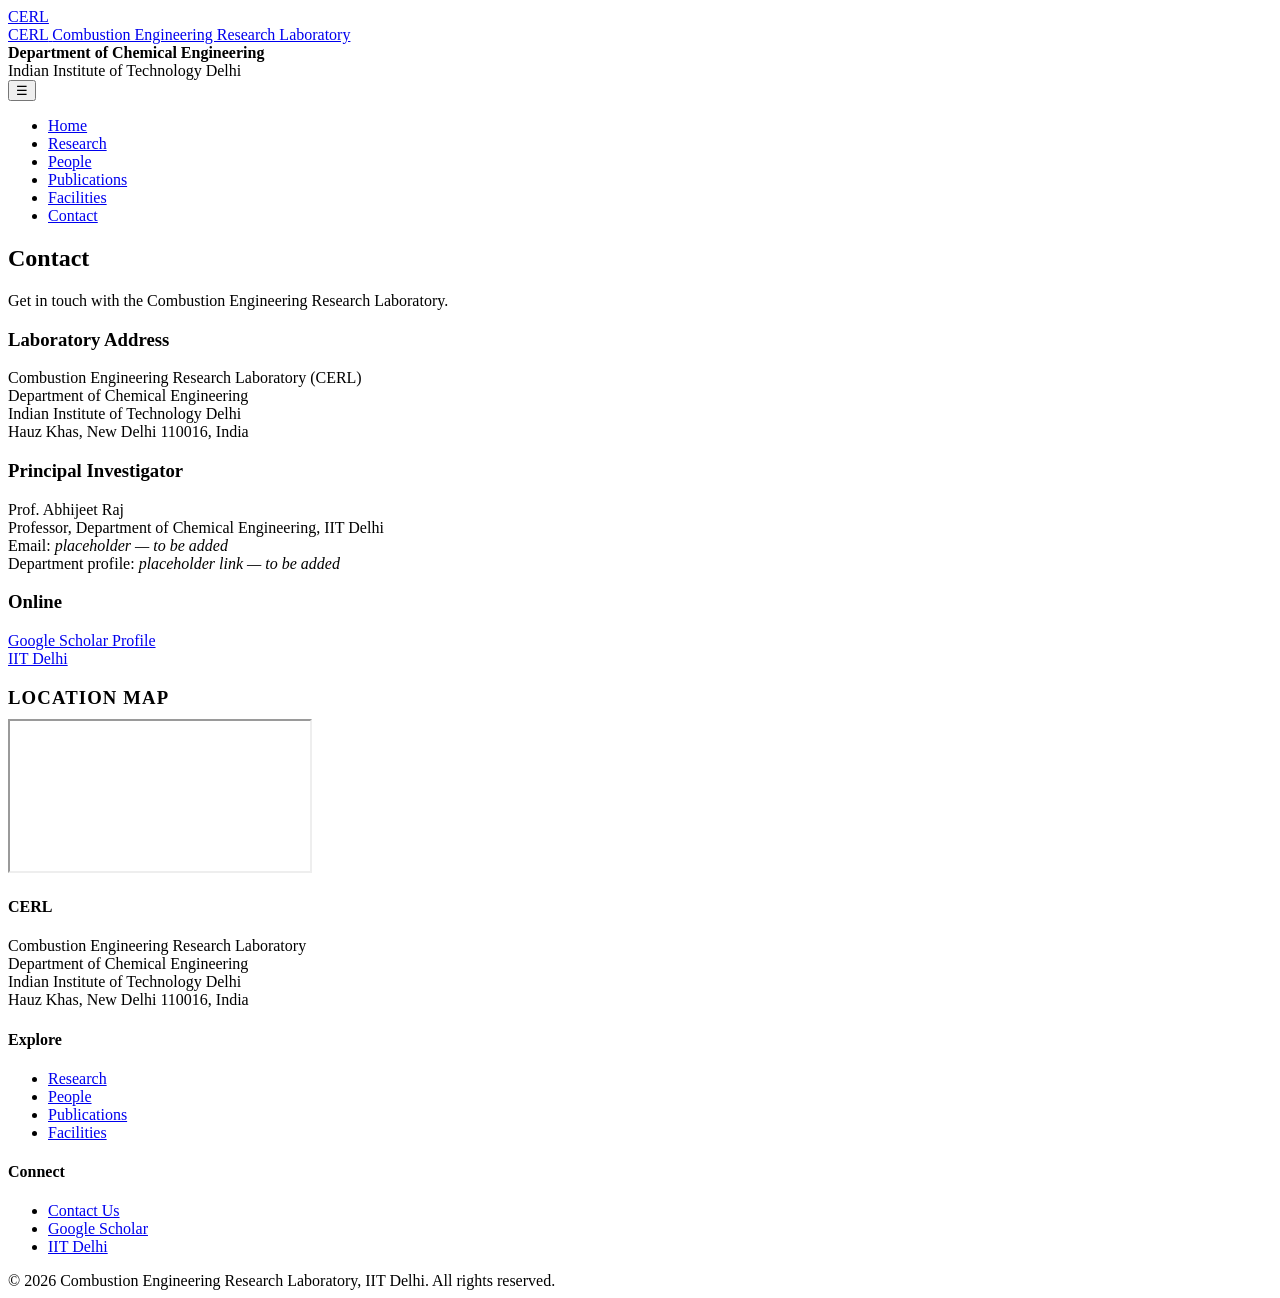
==== contact.html @ caae7aa8 "Add files via upload" ====
<!DOCTYPE html>
<html lang="en">
<head>
<meta charset="UTF-8">
<meta name="viewport" content="width=device-width, initial-scale=1.0">
<title>Contact — CERL | IIT Delhi</title>
<meta name="description" content="Contact the Combustion Engineering Research Laboratory (CERL), IIT Delhi.">
<link rel="preconnect" href="https://fonts.googleapis.com">
<link href="https://fonts.googleapis.com/css2?family=Source+Serif+4:wght@500;600;700&family=Inter:wght@400;500;600;700&display=swap" rel="stylesheet">
<link rel="stylesheet" href="assets/css/style.css">
</head>
<body>

<header class="site-header">
  <div class="header-top">
    <a href="index.html" class="brand">
      <div class="brand-mark">CERL</div>
      <div class="brand-text">
        <span class="brand-name">CERL</span>
        <span class="brand-sub">Combustion Engineering Research Laboratory</span>
      </div>
    </a>
    <div class="header-affil">
      <strong>Department of Chemical Engineering</strong><br>
      Indian Institute of Technology Delhi
    </div>
  </div>
  <nav class="site-nav">
    <button class="nav-toggle" aria-label="Toggle navigation">&#9776;</button>
    <ul>
      <li><a href="index.html">Home</a></li>
      <li><a href="research.html">Research</a></li>
      <li><a href="people.html">People</a></li>
      <li><a href="publications.html">Publications</a></li>
      <li><a href="facilities.html">Facilities</a></li>
      <li><a href="contact.html" class="active">Contact</a></li>
    </ul>
  </nav>
</header>

<section class="page-header">
  <div class="container">
    <h1>Contact</h1>
    <p>Get in touch with the Combustion Engineering Research Laboratory.</p>
  </div>
</section>

<section class="section">
  <div class="container">
    <div class="contact-grid">

      <div>
        <div class="contact-block">
          <h3>Laboratory Address</h3>
          <p>
            Combustion Engineering Research Laboratory (CERL)<br>
            Department of Chemical Engineering<br>
            Indian Institute of Technology Delhi<br>
            Hauz Khas, New Delhi 110016, India
          </p>
        </div>

        <div class="contact-block">
          <h3>Principal Investigator</h3>
          <p>
            Prof. Abhijeet Raj<br>
            Professor, Department of Chemical Engineering, IIT Delhi<br>
            Email: <em>placeholder — to be added</em><br>
            Department profile: <em>placeholder link — to be added</em>
          </p>
        </div>

        <div class="contact-block">
          <h3>Online</h3>
          <p>
            <a href="https://scholar.google.com/citations?user=QyO7aqgAAAAJ&hl=en" target="_blank" rel="noopener">Google Scholar Profile</a><br>
            <a href="https://www.iitd.ac.in" target="_blank" rel="noopener">IIT Delhi</a>
          </p>
        </div>
      </div>

      <div>
        <h3 class="small" style="text-transform:uppercase; letter-spacing:0.06em; color:var(--navy); font-weight:700; margin-bottom:10px;">Location Map</h3>
        <iframe
          class="map-frame"
          loading="lazy"
          allowfullscreen
          referrerpolicy="no-referrer-when-downgrade"
          src="https://www.google.com/maps?q=IIT+Delhi,+Hauz+Khas,+New+Delhi+110016&output=embed">
        </iframe>
      </div>

    </div>
  </div>
</section>

<footer class="site-footer">
  <div class="container">
    <div class="footer-grid">
      <div>
        <h4>CERL</h4>
        <p>Combustion Engineering Research Laboratory<br>
        Department of Chemical Engineering<br>
        Indian Institute of Technology Delhi<br>
        Hauz Khas, New Delhi 110016, India</p>
      </div>
      <div>
        <h4>Explore</h4>
        <ul>
          <li><a href="research.html">Research</a></li>
          <li><a href="people.html">People</a></li>
          <li><a href="publications.html">Publications</a></li>
          <li><a href="facilities.html">Facilities</a></li>
        </ul>
      </div>
      <div>
        <h4>Connect</h4>
        <ul>
          <li><a href="contact.html">Contact Us</a></li>
          <li><a href="https://scholar.google.com/citations?user=QyO7aqgAAAAJ&hl=en" target="_blank" rel="noopener">Google Scholar</a></li>
          <li><a href="https://www.iitd.ac.in" target="_blank" rel="noopener">IIT Delhi</a></li>
        </ul>
      </div>
    </div>
    <div class="footer-bottom">
      &copy; <span id="year"></span> Combustion Engineering Research Laboratory, IIT Delhi. All rights reserved.
    </div>
  </div>
</footer>

<script src="assets/js/main.js"></script>
<script>document.getElementById("year").textContent = new Date().getFullYear();</script>
</body>
</html>
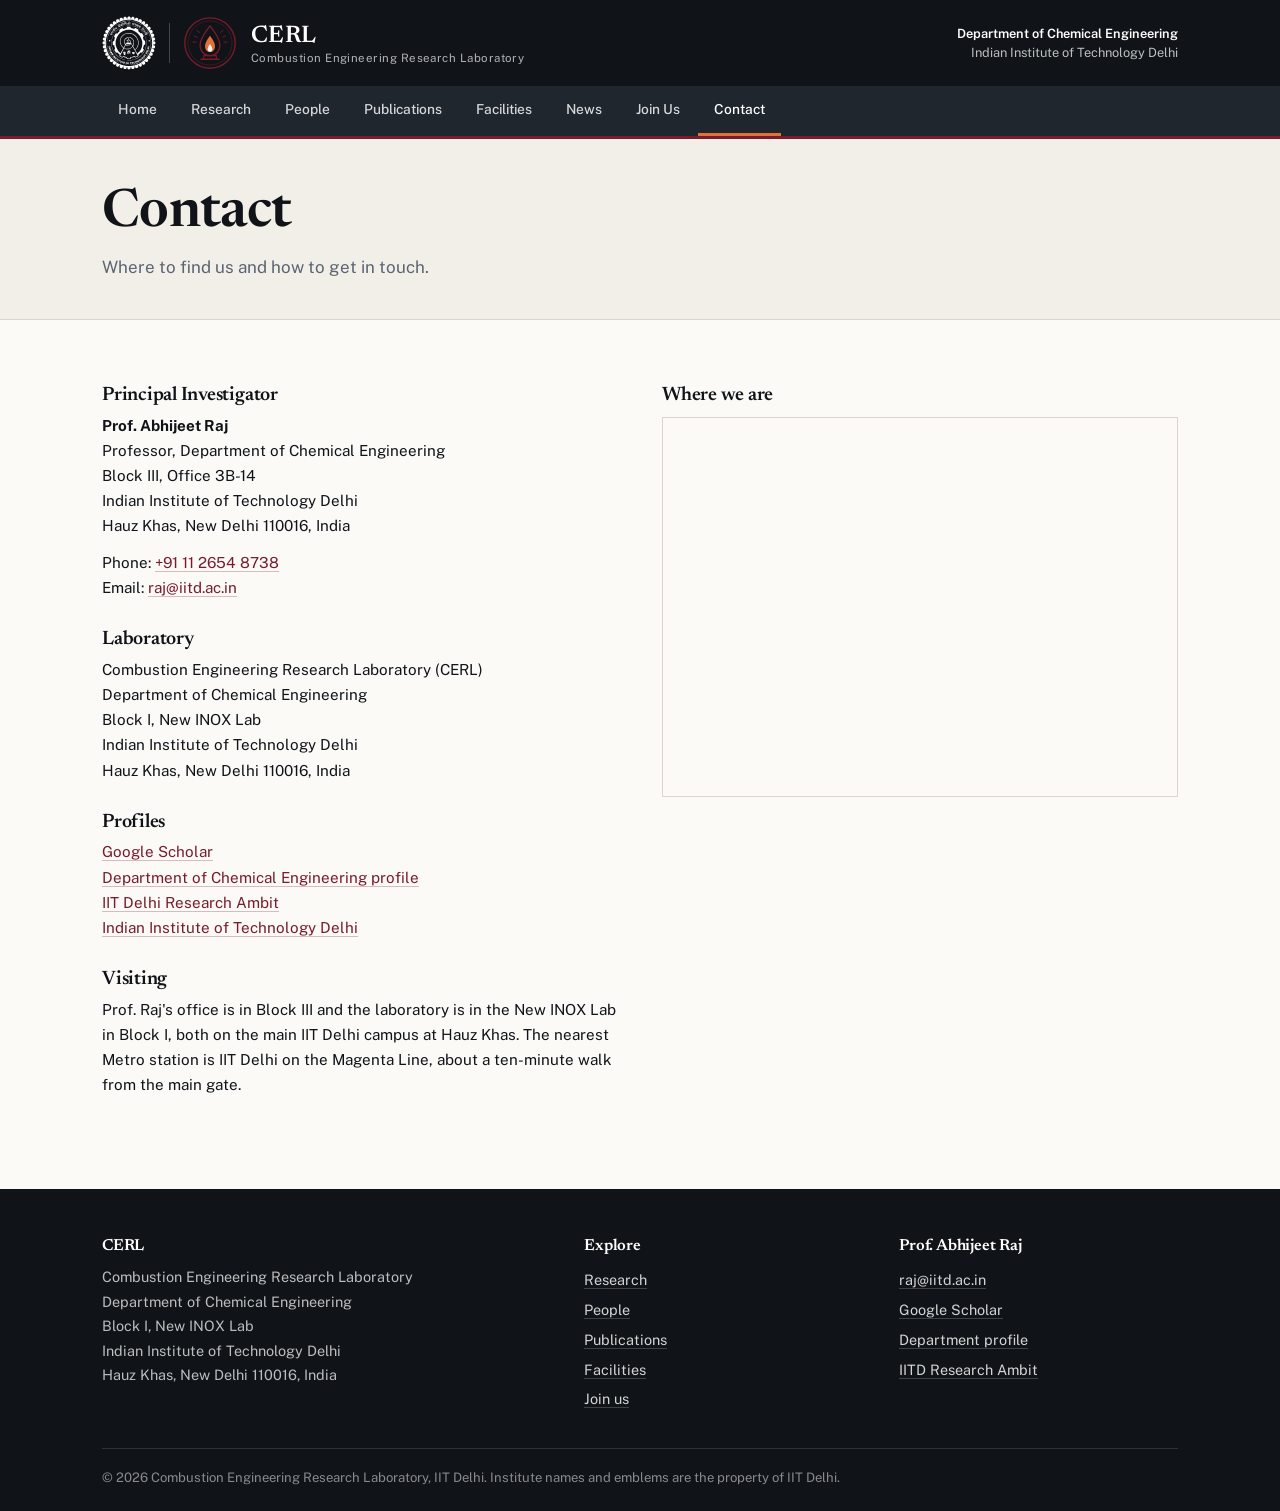
==== commit d285f4e1: "Add files via upload" ====
--- a/contact.html
+++ b/contact.html
@@ -3,18 +3,23 @@
 <head>
 <meta charset="UTF-8">
 <meta name="viewport" content="width=device-width, initial-scale=1.0">
-<title>Contact — CERL | IIT Delhi</title>
-<meta name="description" content="Contact the Combustion Engineering Research Laboratory (CERL), IIT Delhi.">
+<title>Contact &mdash; CERL | IIT Delhi</title>
+<meta name="description" content="Contact the Combustion Engineering Research Laboratory, Department of Chemical Engineering, IIT Delhi.">
+<link rel="icon" href="assets/img/cerl-mark.svg" type="image/svg+xml">
 <link rel="preconnect" href="https://fonts.googleapis.com">
-<link href="https://fonts.googleapis.com/css2?family=Source+Serif+4:wght@500;600;700&family=Inter:wght@400;500;600;700&display=swap" rel="stylesheet">
+<link rel="preconnect" href="https://fonts.gstatic.com" crossorigin>
+<link href="https://fonts.googleapis.com/css2?family=Newsreader:ital,opsz,wght@0,6..72,400;0,600;1,6..72,400&family=Public+Sans:wght@400;500;600;700&display=swap" rel="stylesheet">
 <link rel="stylesheet" href="assets/css/style.css">
 </head>
 <body>
-
 <header class="site-header">
   <div class="header-top">
     <a href="index.html" class="brand">
-      <div class="brand-mark">CERL</div>
+      <div class="brand-lockup">
+        <img class="iitd-logo" src="assets/img/iitd_logo.svg" alt="Indian Institute of Technology Delhi">
+        <div class="rule-v"></div>
+        <img class="iitd-logo cerl-logo" src="assets/img/cerl-mark.svg" alt="">
+      </div>
       <div class="brand-text">
         <span class="brand-name">CERL</span>
         <span class="brand-sub">Combustion Engineering Research Laboratory</span>
@@ -26,74 +31,88 @@
     </div>
   </div>
   <nav class="site-nav">
-    <button class="nav-toggle" aria-label="Toggle navigation">&#9776;</button>
+    <button class="nav-toggle" aria-label="Show navigation menu" aria-expanded="false">&#9776;</button>
     <ul>
       <li><a href="index.html">Home</a></li>
       <li><a href="research.html">Research</a></li>
       <li><a href="people.html">People</a></li>
       <li><a href="publications.html">Publications</a></li>
       <li><a href="facilities.html">Facilities</a></li>
+      <li><a href="news.html">News</a></li>
+      <li><a href="join.html">Join Us</a></li>
       <li><a href="contact.html" class="active">Contact</a></li>
     </ul>
   </nav>
 </header>
-
 <section class="page-header">
   <div class="container">
     <h1>Contact</h1>
-    <p>Get in touch with the Combustion Engineering Research Laboratory.</p>
+    <p>Where to find us and how to get in touch.</p>
   </div>
 </section>
 
 <section class="section">
   <div class="container">
     <div class="contact-grid">
-
       <div>
         <div class="contact-block">
-          <h3>Laboratory Address</h3>
+          <h3>Principal Investigator</h3>
+          <p>
+            <strong>Prof. Abhijeet Raj</strong><br>
+            Professor, Department of Chemical Engineering<br>
+            Block III, Office 3B-14<br>
+            Indian Institute of Technology Delhi<br>
+            Hauz Khas, New Delhi 110016, India
+          </p>
+          <p style="margin-top:12px">
+            Phone: <a href="tel:+911126548738">+91 11 2654 8738</a><br>
+            Email: <a href="mailto:raj@iitd.ac.in">raj@iitd.ac.in</a>
+          </p>
+        </div>
+
+        <div class="contact-block">
+          <h3>Laboratory</h3>
           <p>
             Combustion Engineering Research Laboratory (CERL)<br>
             Department of Chemical Engineering<br>
+            Block I, New INOX Lab<br>
             Indian Institute of Technology Delhi<br>
             Hauz Khas, New Delhi 110016, India
           </p>
         </div>
 
         <div class="contact-block">
-          <h3>Principal Investigator</h3>
+          <h3>Profiles</h3>
           <p>
-            Prof. Abhijeet Raj<br>
-            Professor, Department of Chemical Engineering, IIT Delhi<br>
-            Email: <em>placeholder — to be added</em><br>
-            Department profile: <em>placeholder link — to be added</em>
+            <a href="https://scholar.google.com/citations?hl=en&user=QyO7aqgAAAAJ&view_op=list_works&sortby=pubdate" target="_blank" rel="noopener">Google Scholar</a><br>
+            <a href="https://chemical.iitd.ac.in/faculty/abhijeet-raj/" target="_blank" rel="noopener">Department of Chemical Engineering profile</a><br>
+            <a href="https://researchambit.iitd.ac.in/faculty/raj" target="_blank" rel="noopener">IIT Delhi Research Ambit</a><br>
+            <a href="https://www.iitd.ac.in" target="_blank" rel="noopener">Indian Institute of Technology Delhi</a>
           </p>
         </div>
 
         <div class="contact-block">
-          <h3>Online</h3>
-          <p>
-            <a href="https://scholar.google.com/citations?user=QyO7aqgAAAAJ&hl=en" target="_blank" rel="noopener">Google Scholar Profile</a><br>
-            <a href="https://www.iitd.ac.in" target="_blank" rel="noopener">IIT Delhi</a>
-          </p>
+          <h3>Visiting</h3>
+          <p>Prof. Raj's office is in Block III and the laboratory is in the New INOX Lab in
+          Block I, both on the main IIT Delhi campus at Hauz Khas. The nearest Metro station is
+          IIT Delhi on the Magenta Line, about a ten-minute walk from the main gate.</p>
         </div>
       </div>
 
       <div>
-        <h3 class="small" style="text-transform:uppercase; letter-spacing:0.06em; color:var(--navy); font-weight:700; margin-bottom:10px;">Location Map</h3>
+        <h3>Where we are</h3>
         <iframe
           class="map-frame"
+          title="Map showing IIT Delhi, Hauz Khas, New Delhi"
           loading="lazy"
           allowfullscreen
           referrerpolicy="no-referrer-when-downgrade"
-          src="https://www.google.com/maps?q=IIT+Delhi,+Hauz+Khas,+New+Delhi+110016&output=embed">
+          src="https://www.google.com/maps?q=Department+of+Chemical+Engineering,+IIT+Delhi,+Hauz+Khas,+New+Delhi+110016&output=embed">
         </iframe>
       </div>
-
     </div>
   </div>
 </section>
-
 <footer class="site-footer">
   <div class="container">
     <div class="footer-grid">
@@ -101,6 +120,7 @@
         <h4>CERL</h4>
         <p>Combustion Engineering Research Laboratory<br>
         Department of Chemical Engineering<br>
+        Block I, New INOX Lab<br>
         Indian Institute of Technology Delhi<br>
         Hauz Khas, New Delhi 110016, India</p>
       </div>
@@ -111,24 +131,26 @@
           <li><a href="people.html">People</a></li>
           <li><a href="publications.html">Publications</a></li>
           <li><a href="facilities.html">Facilities</a></li>
+          <li><a href="join.html">Join us</a></li>
         </ul>
       </div>
       <div>
-        <h4>Connect</h4>
+        <h4>Prof. Abhijeet Raj</h4>
         <ul>
-          <li><a href="contact.html">Contact Us</a></li>
-          <li><a href="https://scholar.google.com/citations?user=QyO7aqgAAAAJ&hl=en" target="_blank" rel="noopener">Google Scholar</a></li>
-          <li><a href="https://www.iitd.ac.in" target="_blank" rel="noopener">IIT Delhi</a></li>
+          <li><a href="mailto:raj@iitd.ac.in">raj@iitd.ac.in</a></li>
+          <li><a href="https://scholar.google.com/citations?hl=en&user=QyO7aqgAAAAJ&view_op=list_works&sortby=pubdate" target="_blank" rel="noopener">Google Scholar</a></li>
+          <li><a href="https://chemical.iitd.ac.in/faculty/abhijeet-raj/" target="_blank" rel="noopener">Department profile</a></li>
+          <li><a href="https://researchambit.iitd.ac.in/faculty/raj" target="_blank" rel="noopener">IITD Research Ambit</a></li>
         </ul>
       </div>
     </div>
     <div class="footer-bottom">
-      &copy; <span id="year"></span> Combustion Engineering Research Laboratory, IIT Delhi. All rights reserved.
+      &copy; <span id="year"></span> Combustion Engineering Research Laboratory, IIT Delhi.
+      Institute names and emblems are the property of IIT Delhi.
     </div>
   </div>
 </footer>
 
 <script src="assets/js/main.js"></script>
-<script>document.getElementById("year").textContent = new Date().getFullYear();</script>
 </body>
 </html>
--- a/assets/css/style.css
+++ b/assets/css/style.css
@@ -0,0 +1,370 @@
+/* ============================================================
+   CERL — Combustion Engineering Research Laboratory, IIT Delhi
+   Single shared stylesheet. No build step, no framework.
+   ============================================================ */
+
+:root{
+  --ink:#101418;
+  --ink-soft:#20262e;
+  --maroon:#7A1B2B;
+  --maroon-dk:#5C1420;
+  --ember:#E2703A;
+  --paper:#FBFAF7;
+  --paper-2:#F2EFE9;
+  --slate:#5A6472;
+  --line:#DBD6CC;
+  --white:#fff;
+
+  --serif:"Newsreader",Georgia,"Times New Roman",serif;
+  --sans:"Public Sans","Helvetica Neue",Arial,sans-serif;
+
+  --wrap:1120px;
+  --gap:28px;
+}
+
+*,*::before,*::after{box-sizing:border-box}
+html{scroll-behavior:smooth}
+@media (prefers-reduced-motion:reduce){
+  html{scroll-behavior:auto}
+  *{animation:none!important;transition:none!important}
+}
+body{
+  margin:0;
+  background:var(--paper);
+  color:var(--ink);
+  font-family:var(--sans);
+  font-size:17px;
+  line-height:1.65;
+  -webkit-font-smoothing:antialiased;
+}
+img{max-width:100%;display:block}
+a{color:var(--maroon);text-decoration:none;border-bottom:1px solid rgba(122,27,43,.28)}
+a:hover{border-bottom-color:var(--maroon)}
+:focus-visible{outline:2px solid var(--ember);outline-offset:3px}
+
+h1,h2,h3,h4{font-family:var(--serif);font-weight:600;line-height:1.18;margin:0 0 .5em;letter-spacing:-.012em}
+h1{font-size:clamp(2.1rem,4.6vw,3.3rem)}
+h2{font-size:clamp(1.6rem,3vw,2.2rem)}
+h3{font-size:1.22rem}
+h4{font-size:1.02rem}
+p{margin:0 0 1.05em;max-width:74ch}
+
+.container{width:100%;max-width:var(--wrap);margin:0 auto;padding:0 22px}
+.text-center{text-align:center}
+.mt-lg{margin-top:34px}
+.small{font-size:.92rem}
+.muted{color:var(--slate)}
+
+/* ---------- Header ---------- */
+.site-header{background:var(--ink);color:var(--white);border-bottom:3px solid var(--maroon)}
+.header-top{
+  max-width:var(--wrap);margin:0 auto;padding:16px 22px;
+  display:flex;align-items:center;gap:18px;flex-wrap:wrap;justify-content:space-between;
+}
+.brand{display:flex;align-items:center;gap:14px;border:0;color:inherit}
+.brand:hover{border:0}
+.brand-lockup{display:flex;align-items:center;gap:13px}
+.iitd-logo{height:52px;width:auto}
+.logo-slot{
+  height:52px;width:52px;border:1px dashed rgba(255,255,255,.35);border-radius:50%;
+  display:flex;align-items:center;justify-content:center;text-align:center;
+  font-size:8px;line-height:1.15;color:rgba(255,255,255,.6);padding:4px;
+}
+.rule-v{width:1px;height:40px;background:rgba(255,255,255,.22)}
+.brand-text{display:flex;flex-direction:column;line-height:1.25}
+.brand-name{font-family:var(--serif);font-size:1.5rem;font-weight:600;letter-spacing:.02em}
+.brand-sub{font-size:.72rem;color:rgba(255,255,255,.68);letter-spacing:.04em}
+.header-affil{font-size:.8rem;color:rgba(255,255,255,.72);text-align:right;line-height:1.5}
+.header-affil strong{color:#fff;font-weight:600}
+
+.site-nav{background:var(--ink-soft)}
+.site-nav ul{
+  max-width:var(--wrap);margin:0 auto;padding:0 22px;
+  list-style:none;display:flex;flex-wrap:wrap;gap:2px;
+}
+.site-nav a{
+  display:block;padding:12px 16px;color:rgba(255,255,255,.82);
+  font-size:.86rem;font-weight:500;border:0;border-bottom:3px solid transparent;
+}
+.site-nav a:hover{color:#fff;background:rgba(255,255,255,.06)}
+.site-nav a.active{color:#fff;border-bottom-color:var(--ember)}
+.nav-toggle{
+  display:none;background:none;border:0;color:#fff;font-size:1.4rem;
+  padding:10px 22px;cursor:pointer;
+}
+
+/* ---------- Hero ---------- */
+.hero{
+  background:var(--ink);color:#fff;padding:64px 0 72px;
+  border-bottom:1px solid rgba(255,255,255,.08);
+}
+.hero-grid{display:grid;grid-template-columns:1.25fr .75fr;gap:48px;align-items:center}
+.hero h1{color:#fff;margin-bottom:.35em}
+.hero-affil{color:var(--ember);font-size:.95rem;font-weight:600;margin-bottom:1.1em}
+.hero-statement{color:rgba(255,255,255,.82);font-size:1.05rem;max-width:56ch}
+.hero-buttons{display:flex;gap:12px;flex-wrap:wrap;margin-top:26px}
+.flame-art{width:100%;max-width:300px;margin:0 auto}
+
+/* ---------- Buttons ---------- */
+.btn{
+  display:inline-block;padding:11px 20px;border-radius:2px;font-size:.88rem;
+  font-weight:600;border:1px solid transparent;cursor:pointer;
+}
+.btn:hover{border-bottom-width:1px}
+.btn-primary{background:var(--maroon);color:#fff;border-color:var(--maroon)}
+.btn-primary:hover{background:var(--maroon-dk)}
+.btn-outline{background:transparent;color:#fff;border-color:rgba(255,255,255,.45)}
+.btn-outline:hover{border-color:#fff;background:rgba(255,255,255,.08)}
+.btn-scholar{background:var(--ink);color:#fff;border-color:var(--ink)}
+.btn-scholar:hover{background:var(--ink-soft)}
+.btn-small{padding:8px 14px;font-size:.82rem}
+
+/* ---------- Sections ---------- */
+.section{padding:64px 0}
+.section-alt{background:var(--paper-2);border-block:1px solid var(--line)}
+.section-kicker{
+  font-family:var(--serif);font-style:italic;color:var(--maroon);
+  font-size:1rem;margin-bottom:4px;
+}
+.section-title{margin-bottom:.5em}
+.section-intro{color:var(--slate);max-width:68ch}
+.page-header{background:var(--paper-2);border-bottom:1px solid var(--line);padding:44px 0 38px}
+.page-header h1{margin-bottom:.15em}
+.page-header p{color:var(--slate);margin:0}
+
+/* ---------- Grid / cards ---------- */
+.grid{display:grid;gap:var(--gap)}
+.grid-2{grid-template-columns:repeat(2,1fr)}
+.grid-3{grid-template-columns:repeat(3,1fr)}
+.card{background:var(--white);border:1px solid var(--line);display:flex;flex-direction:column}
+.card-media{
+  aspect-ratio:16/10;background:var(--paper-2);border-bottom:1px solid var(--line);
+  display:flex;align-items:center;justify-content:center;color:var(--slate);
+  font-size:.8rem;text-align:center;padding:14px;
+}
+.card-media img{width:100%;height:100%;object-fit:cover}
+.card-body{padding:20px 22px 24px}
+.card-body h3{margin-bottom:.4em}
+.card-body p{font-size:.94rem;color:var(--slate);margin-bottom:0}
+.tag{
+  display:inline-block;font-size:.72rem;font-weight:600;color:var(--maroon);
+  border:1px solid rgba(122,27,43,.3);padding:2px 8px;border-radius:2px;margin-bottom:10px;
+}
+
+/* ---------- Numbered research themes ---------- */
+.theme{
+  display:grid;grid-template-columns:60px 1fr;gap:24px;
+  padding:30px 0;border-top:1px solid var(--line);
+}
+.theme:last-of-type{border-bottom:1px solid var(--line)}
+.theme-num{
+  font-family:var(--serif);font-size:1.7rem;color:var(--maroon);
+  line-height:1;padding-top:4px;
+}
+.theme h3{margin-bottom:.35em}
+.theme p{color:var(--slate);font-size:.97rem}
+.theme-figure{
+  margin-top:14px;border:1px solid var(--line);background:var(--paper-2);
+  aspect-ratio:16/7;display:flex;align-items:center;justify-content:center;
+  color:var(--slate);font-size:.8rem;text-align:center;padding:12px;
+}
+.theme-figure img{width:100%;height:100%;object-fit:cover}
+
+/* ---------- People ---------- */
+.team-group-title{
+  margin:52px 0 20px;padding-bottom:8px;border-bottom:2px solid var(--maroon);
+  font-size:1.35rem;
+}
+.pi-card{
+  display:grid;grid-template-columns:250px 1fr;gap:36px;
+  background:var(--white);border:1px solid var(--line);padding:30px;
+}
+.photo-placeholder{
+  width:100%;aspect-ratio:3/4;background:var(--paper-2);border:1px solid var(--line);
+  display:flex;align-items:center;justify-content:center;text-align:center;
+  color:var(--slate);font-size:.78rem;padding:12px;object-fit:cover;
+}
+.pi-name{margin-bottom:.1em}
+.pi-role{color:var(--maroon);font-weight:600;font-size:.95rem}
+.pi-affil{color:var(--slate);font-size:.92rem;margin-bottom:18px}
+.field-label{
+  font-family:var(--serif);font-style:italic;color:var(--ink);
+  font-size:1.02rem;margin-top:18px;margin-bottom:3px;
+}
+.pi-meta{display:flex;gap:10px;flex-wrap:wrap;margin-top:22px}
+.pi-facts{list-style:none;padding:0;margin:0 0 4px}
+.pi-facts li{
+  padding:7px 0;border-bottom:1px dotted var(--line);font-size:.93rem;
+  display:grid;grid-template-columns:110px 1fr;gap:14px;
+}
+.pi-facts li span{color:var(--slate)}
+
+.people-grid{display:grid;grid-template-columns:repeat(4,1fr);gap:22px}
+.person-card{background:var(--white);border:1px solid var(--line)}
+.person-photo{
+  aspect-ratio:1/1;background:var(--paper-2);border-bottom:1px solid var(--line);
+  display:flex;align-items:center;justify-content:center;color:var(--slate);font-size:.78rem;
+}
+.person-photo img{width:100%;height:100%;object-fit:cover}
+.person-body{padding:15px 17px 19px}
+.person-body h4{margin-bottom:.15em}
+.person-role{color:var(--maroon);font-size:.8rem;font-weight:600;margin-bottom:7px}
+.person-note{font-size:.86rem;color:var(--slate);margin:0}
+
+.empty-slot{
+  border:1px dashed var(--line);background:var(--white);padding:24px;
+  color:var(--slate);font-size:.9rem;
+}
+
+/* ---------- Publications ---------- */
+.pub-filter-note{
+  background:var(--white);border-left:3px solid var(--maroon);
+  padding:16px 20px;font-size:.92rem;color:var(--slate);margin-bottom:28px;
+}
+.pub-year-heading{
+  font-size:1.15rem;margin:38px 0 4px;padding-bottom:6px;
+  border-bottom:1px solid var(--line);color:var(--maroon);
+}
+.pub-item{
+  display:grid;grid-template-columns:44px 1fr;gap:14px;
+  padding:14px 0;border-bottom:1px solid var(--line);
+}
+.pub-num{color:var(--slate);font-size:.9rem;font-variant-numeric:tabular-nums;padding-top:2px}
+.pub-item-title{font-family:var(--serif);font-size:1.03rem;line-height:1.35;margin-bottom:3px}
+.pub-item-meta{font-size:.88rem;color:var(--slate)}
+.pub-item-meta em{color:var(--maroon);font-style:normal;font-weight:600}
+.pub-stats{display:grid;grid-template-columns:repeat(3,1fr);gap:1px;background:var(--line);border:1px solid var(--line);margin-bottom:30px}
+.pub-stat{background:var(--white);padding:18px 20px}
+.pub-stat b{display:block;font-family:var(--serif);font-size:1.7rem;color:var(--maroon);line-height:1.1}
+.pub-stat span{font-size:.83rem;color:var(--slate)}
+
+/* ---------- Facilities ---------- */
+.facility-item{
+  display:grid;grid-template-columns:300px 1fr;gap:30px;align-items:start;
+  padding:28px 0;border-top:1px solid var(--line);
+}
+.facility-item:last-of-type{border-bottom:1px solid var(--line)}
+.facility-item h3{margin-bottom:.3em}
+.facility-item p{font-size:.95rem;color:var(--slate)}
+.spec-list{list-style:none;padding:0;margin:10px 0 0;font-size:.89rem}
+.spec-list li{padding:5px 0;border-bottom:1px dotted var(--line);color:var(--slate)}
+
+/* ---------- Contact ---------- */
+.contact-grid{display:grid;grid-template-columns:1fr 1fr;gap:44px}
+.contact-block{margin-bottom:28px}
+.contact-block h3{margin-bottom:.3em}
+.contact-block p{font-size:.95rem;margin-bottom:0}
+.map-frame{width:100%;height:380px;border:1px solid var(--line)}
+
+/* ---------- News ---------- */
+.news-list{list-style:none;padding:0;margin:0}
+.news-list li{
+  display:grid;grid-template-columns:130px 1fr;gap:20px;
+  padding:16px 0;border-bottom:1px solid var(--line);
+}
+.news-date{color:var(--maroon);font-size:.85rem;font-weight:600;padding-top:2px}
+.news-list p{margin:0;font-size:.95rem}
+
+/* ---------- Editor notes (visible reminders for site maintainer) ---------- */
+.placeholder-note{
+  font-size:.84rem;color:var(--slate);background:var(--paper-2);
+  border:1px dashed var(--line);padding:10px 13px;
+}
+code{font-family:ui-monospace,Menlo,Consolas,monospace;font-size:.85em;background:var(--paper-2);padding:1px 5px}
+
+/* ---------- Footer ---------- */
+.site-footer{background:var(--ink);color:rgba(255,255,255,.72);padding:48px 0 22px;font-size:.9rem}
+.footer-grid{display:grid;grid-template-columns:1.6fr 1fr 1fr;gap:36px}
+.site-footer h4{color:#fff;font-size:1rem;margin-bottom:.6em}
+.site-footer p{margin:0;line-height:1.7}
+.site-footer ul{list-style:none;padding:0;margin:0}
+.site-footer li{padding:3px 0}
+.site-footer a{color:rgba(255,255,255,.82);border-bottom-color:rgba(255,255,255,.2)}
+.site-footer a:hover{color:#fff;border-bottom-color:#fff}
+.footer-bottom{
+  margin-top:34px;padding-top:18px;border-top:1px solid rgba(255,255,255,.12);
+  font-size:.82rem;color:rgba(255,255,255,.5);
+}
+
+/* ---------- Responsive ---------- */
+@media (max-width:960px){
+  .hero-grid{grid-template-columns:1fr}
+  .flame-art{display:none}
+  .grid-3{grid-template-columns:repeat(2,1fr)}
+  .people-grid{grid-template-columns:repeat(2,1fr)}
+  .pi-card{grid-template-columns:190px 1fr;gap:24px}
+  .contact-grid,.footer-grid{grid-template-columns:1fr}
+  .facility-item{grid-template-columns:220px 1fr}
+}
+@media (max-width:680px){
+  body{font-size:16px}
+  .header-affil{display:none}
+  .nav-toggle{display:block}
+  .site-nav ul{display:none;flex-direction:column;padding-bottom:8px}
+  .site-nav ul.open{display:flex}
+  .grid-3,.grid-2,.people-grid,.pub-stats{grid-template-columns:1fr}
+  .pi-card{grid-template-columns:1fr}
+  .photo-placeholder{max-width:220px}
+  .facility-item{grid-template-columns:1fr}
+  .theme{grid-template-columns:1fr;gap:6px}
+  .news-list li,.pi-facts li{grid-template-columns:1fr;gap:2px}
+  .section{padding:44px 0}
+}
+
+/* ---------- Additions: real logos, hero figure, publications ---------- */
+.iitd-logo{height:54px;width:auto;filter:brightness(0) invert(1)}
+.cerl-logo{filter:none}
+.logo-slot{display:none}
+
+.hero-figure{border:1px solid rgba(255,255,255,.14);background:#fff;padding:14px}
+.hero-figure img{width:100%}
+.figcap{font-size:.78rem;color:var(--slate);margin:10px 0 0;line-height:1.5}
+.hero .figcap{color:rgba(255,255,255,.55)}
+
+.pub-jump{display:flex;gap:18px;flex-wrap:wrap;margin:0 0 6px;font-size:.9rem}
+.pub-section-heading{
+  margin:52px 0 6px;padding-bottom:10px;border-bottom:2px solid var(--maroon);
+  font-size:1.5rem;
+}
+.pub-section-heading:first-of-type{margin-top:34px}
+.cite-count{color:var(--maroon);font-weight:600}
+.pub-item-meta+.pub-item-meta{margin-top:1px}
+
+.theme-figure{aspect-ratio:auto;display:block;padding:14px;background:#fff}
+.theme-figure img{width:100%;height:auto;object-fit:contain}
+.theme-figure.tall img{max-height:420px;width:auto;margin:0 auto}
+
+.pi-photo{width:100%;border:1px solid var(--line)}
+
+/* Single-column variants used while photographs are not yet available */
+.facility-item--nophoto{grid-template-columns:1fr}
+.people-grid .person-card .person-body{padding:16px 18px 20px}
+.pi-card .pi-photo{max-width:250px}
+
+/* ---------- Hero slideshow (three photos, CSS-only crossfade) ---------- */
+.hero-slideshow{position:relative;aspect-ratio:4/3;overflow:hidden}
+.hero-slideshow img{
+  position:absolute;inset:0;width:100%;height:100%;object-fit:cover;
+  opacity:0;animation:heroFade 15s infinite;
+}
+.hero-slideshow img:nth-child(1){animation-delay:0s}
+.hero-slideshow img:nth-child(2){animation-delay:5s}
+.hero-slideshow img:nth-child(3){animation-delay:10s}
+@keyframes heroFade{
+  0%{opacity:0} 4%{opacity:1} 30%{opacity:1} 36%{opacity:0} 100%{opacity:0}
+}
+@media (prefers-reduced-motion:reduce){
+  .hero-slideshow img{animation:none;opacity:0}
+  .hero-slideshow img:first-child{opacity:1}
+}
+
+/* Card media now hosts real photos */
+.card-media{padding:0;overflow:hidden}
+.card-media img{width:100%;height:100%;object-fit:cover}
+
+/* Person photo now hosts the SVG avatar or a real photo, cover-fit */
+.person-photo img{width:100%;height:100%;object-fit:cover}
+.person-photo{background:#F2EFE9}
+
+/* Facility items always have an image now */
+.facility-item .card-media img{object-fit:cover}
